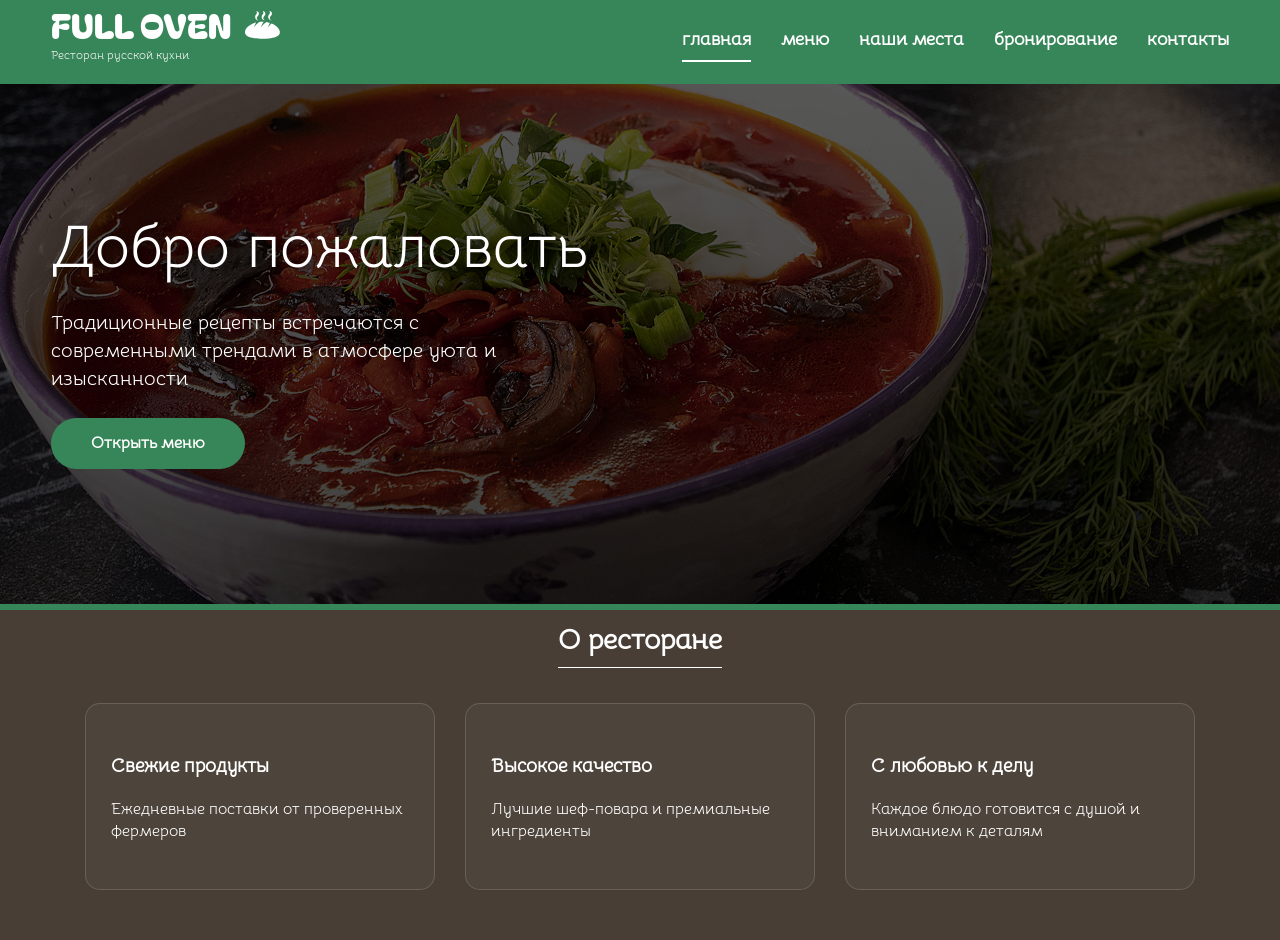
==== frontend/index.html @ 17405b3c "123" ====
<!DOCTYPE html>
<html lang="ru">
<head>
    <meta charset="UTF-8">
    <meta name="viewport" content="width=device-width, initial-scale=1.0">
    <title>Full Oven — Ресторан русской кухни</title>
    <link rel="stylesheet" href="css/style.css">
</head>
<body>

    <!-- ШАПКА (теперь фиксированная) -->
    <header class="header">
        <div class="container header-content">
            <div class="logo">
                <div class="logo-top">
                    <span class="logo-name">FULL OVEN</span>
                    <img src="images/Group.svg" alt="icon" class="logo-icon">
                </div>
                <p class="logo-sub">Ресторан русской кухни</p>
            </div>
            <nav class="nav">
                <a href="#" class="nav-link active">главная</a>
                <a href="#menu" class="nav-link">меню</a>
                <a href="#" class="nav-link">наши места</a>
                <a href="#" class="nav-link">бронирование</a>
                <a href="#" class="nav-link">контакты</a>
                <div class="nav-underline"></div>
            </nav>
        </div>
    </header>

    <!-- ПЕРВЫЙ ЭКРАН -->
    <section class="hero">
        <div class="container">
            <div class="hero-content">
                <h1>Добро пожаловать</h1>
                <p>Традиционные рецепты встречаются с современными трендами в атмосфере уюта и изысканности</p>
                <a href="#menu" class="btn">Открыть меню</a>
            </div>
        </div>
    </section>

    <!-- О РЕСТОРАНЕ (подтянут выше) -->
    <section class="about">
        <div class="container">
            <h2 class="section-title">О ресторане</h2>
            <div class="features">
                <div class="feature-card">
                    <h3>Свежие продукты</h3>
                    <p>Ежедневные поставки от проверенных фермеров</p>
                </div>
                <div class="feature-card">
                    <h3>Высокое качество</h3>
                    <p>Лучшие шеф-повара и премиальные ингредиенты</p>
                </div>
                <div class="feature-card">
                    <h3>С любовью к делу</h3>
                    <p>Каждое блюдо готовится с душой и вниманием к деталям</p>
                </div>
            </div>
        </div>
    </section>

    <script>
        const nav = document.querySelector('.nav');
        const links = document.querySelectorAll('.nav-link');
        const underline = document.querySelector('.nav-underline');

        function moveUnderline(element) {
            underline.style.left = element.offsetLeft + 'px';
            underline.style.width = element.offsetWidth + 'px';
        }

        window.addEventListener('load', () => moveUnderline(document.querySelector('.nav-link.active')));

        links.forEach(link => {
            link.addEventListener('click', () => {
                links.forEach(l => l.classList.remove('active'));
                link.classList.add('active');
                moveUnderline(link);
            });
        });
    </script>
</body>
</html>
---- frontend/css/style.css ----
/* 1. ПОДКЛЮЧЕНИЕ ШРИФТОВ */
@font-face {
    font-family: 'BagelFatOne';
    src: url('../fonts/BagelFatOne-Regular.ttf') format('truetype');
}
@font-face {
    font-family: 'Bellota';
    src: url('../fonts/Bellota-Regular.ttf') format('truetype');
}

/* 2. ПЕРЕМЕННЫЕ */
:root {
    --header-green: #378659;
    --main-bg: #483E35;
    --text-white: #ffffff;
}

/* 3. ОБЩИЕ ПРАВИЛА */
* { box-sizing: border-box; }

body {
    margin: 0;
    padding: 0;
    font-family: 'Bellota', sans-serif;
    background-color: var(--main-bg);
    color: var(--text-white);
    line-height: 1.4;
    overflow-x: hidden;
    padding-top: 70px; /* Отступ под фиксированную шапку */
}

.container {
    max-width: 1240px;
    width: 92%;
    margin: 0 auto;
}

/* 4. ФИКСИРОВАННАЯ ШАПКА */
.header {
    background-color: var(--header-green);
    padding: 8px 0;
    position: fixed;
    top: 0;
    left: 0;
    width: 100%;
    z-index: 1000;
}

.header-content {
    display: flex;
    justify-content: space-between;
    align-items: center;
}

.nav {
    display: flex;
    position: relative;
    padding-bottom: 5px;
}

.nav-link {
    color: white;
    text-decoration: none;
    margin-left: 30px;
    font-size: 18px;
    font-weight: bold;
    text-transform: lowercase;
}

.nav-underline {
    position: absolute;
    bottom: -5px;
    height: 2px;
    background: white;
    transition: all 0.4s cubic-bezier(0.4, 0, 0.2, 1);
}

.logo-name { font-family: 'BagelFatOne', cursive; font-size: 34px; line-height: 1; }
.logo-icon { width: 35px; margin-left: 10px; }
.logo-sub { font-size: 12px; margin-top: 2px; opacity: 0.9; }

/* 5. HERO (ИЗОБРАЖЕНИЕ БЕЗ НИЖНЕГО ОТСТУПА) */
.hero {
    height: 60vh; 
    min-height: 450px;
    position: relative; 
    background: linear-gradient(rgba(0,0,0,0.65), rgba(0,0,0,0.75)), 
                url('../images/borsch.jpg') center/cover no-repeat;
    display: flex;
    align-items: center;
    border-bottom: 6px solid var(--header-green);
    margin-bottom: 0; /* Гарантируем отсутствие отступа снизу */
}

.hero h1 { 
    font-size: 60px; 
    margin: 0 0 10px 0; 
    font-weight: normal;
    text-shadow: 2px 2px 8px rgba(0,0,0,0.5);
}

.hero p { 
    font-size: 20px; 
    max-width: 480px; 
    margin-bottom: 25px; 
}

.btn {
    display: inline-block;
    background: var(--header-green);
    color: white;
    padding: 14px 40px;
    text-decoration: none;
    border-radius: 40px;
    font-weight: bold;
}

/* 6. О РЕСТОРАНЕ (ПРИЖАТ К ИЗОБРАЖЕНИЮ) */
.about { 
    padding: 10px 0 50px; /* Почти убрали верхний padding (всего 10px) */
    text-align: center; 
}

.section-title { 
    font-size: 28px; 
    margin-bottom: 35px; 
    display: inline-block;
    border-bottom: 1px solid white;
    padding-bottom: 8px;
    margin-top: 0; /* Убираем возможный отступ сверху */
}

.features {
    display: flex;
    justify-content: center;
    gap: 30px;
}

.feature-card {
    flex: 0 1 350px;
    background: rgba(255, 255, 255, 0.03);
    border: 1px solid rgba(255, 255, 255, 0.15);
    border-radius: 15px;
    padding: 30px 25px;
    text-align: left;
}
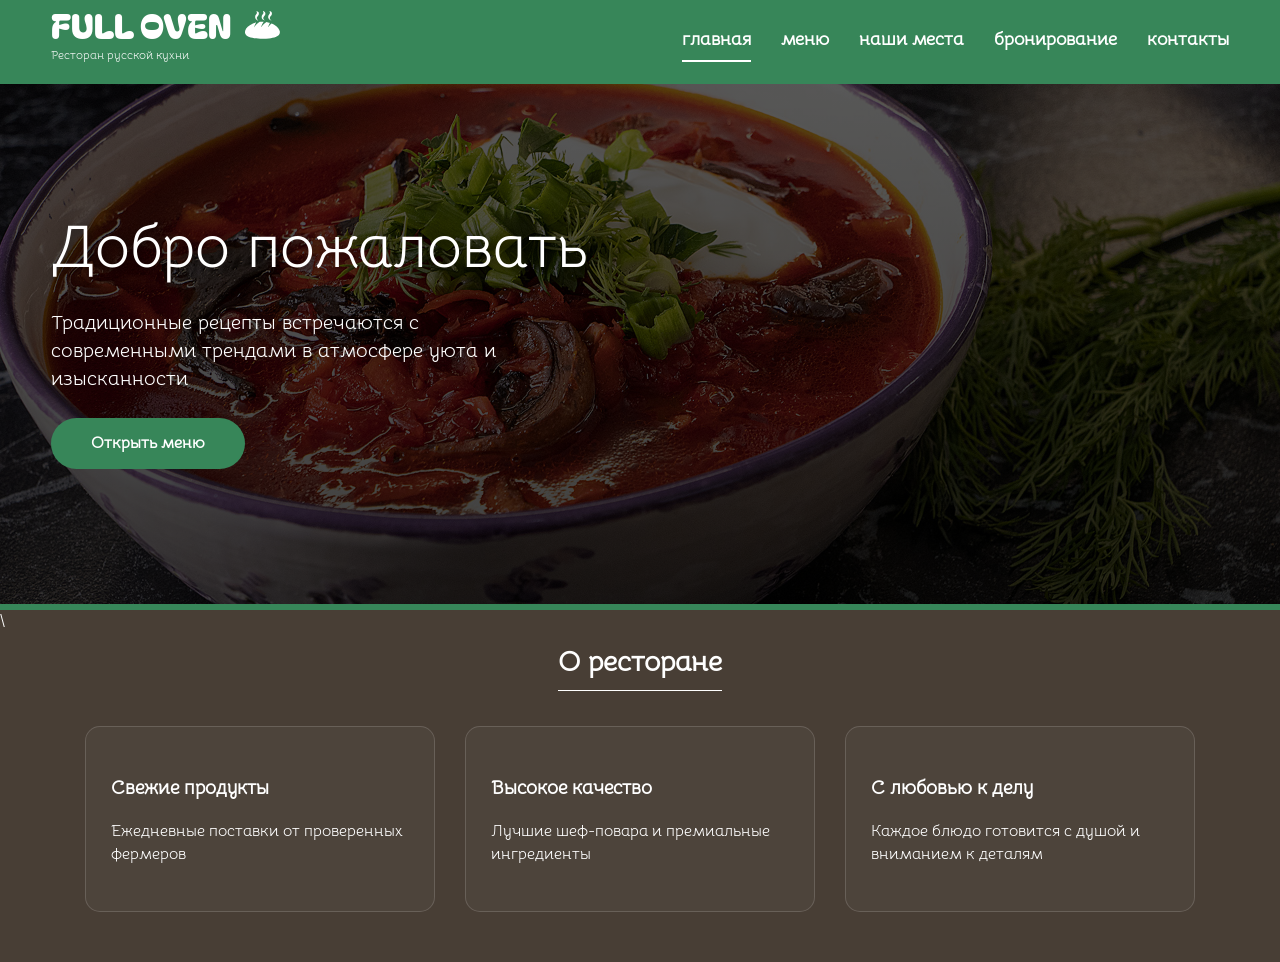
==== commit 06d5dc7a: "1234" ====
--- a/frontend/index.html
+++ b/frontend/index.html
@@ -3,12 +3,11 @@
 <head>
     <meta charset="UTF-8">
     <meta name="viewport" content="width=device-width, initial-scale=1.0">
-    <title>Full Oven — Ресторан русской кухни</title>
+    <title>FullOven</title>
     <link rel="stylesheet" href="css/style.css">
 </head>
 <body>
 
-    <!-- ШАПКА (теперь фиксированная) -->
     <header class="header">
         <div class="container header-content">
             <div class="logo">
@@ -29,7 +28,6 @@
         </div>
     </header>
 
-    <!-- ПЕРВЫЙ ЭКРАН -->
     <section class="hero">
         <div class="container">
             <div class="hero-content">
@@ -38,9 +36,8 @@
                 <a href="#menu" class="btn">Открыть меню</a>
             </div>
         </div>
-    </section>
+    </section>\
 
-    <!-- О РЕСТОРАНЕ (подтянут выше) -->
     <section class="about">
         <div class="container">
             <h2 class="section-title">О ресторане</h2>
--- a/frontend/css/style.css
+++ b/frontend/css/style.css
@@ -1,4 +1,3 @@
-/* 1. ПОДКЛЮЧЕНИЕ ШРИФТОВ */
 @font-face {
     font-family: 'BagelFatOne';
     src: url('../fonts/BagelFatOne-Regular.ttf') format('truetype');
@@ -8,14 +7,12 @@
     src: url('../fonts/Bellota-Regular.ttf') format('truetype');
 }
 
-/* 2. ПЕРЕМЕННЫЕ */
 :root {
     --header-green: #378659;
     --main-bg: #483E35;
     --text-white: #ffffff;
 }
 
-/* 3. ОБЩИЕ ПРАВИЛА */
 * { box-sizing: border-box; }
 
 body {
@@ -26,7 +23,7 @@
     color: var(--text-white);
     line-height: 1.4;
     overflow-x: hidden;
-    padding-top: 70px; /* Отступ под фиксированную шапку */
+    padding-top: 70px;
 }
 
 .container {
@@ -35,7 +32,6 @@
     margin: 0 auto;
 }
 
-/* 4. ФИКСИРОВАННАЯ ШАПКА */
 .header {
     background-color: var(--header-green);
     padding: 8px 0;
@@ -79,7 +75,6 @@
 .logo-icon { width: 35px; margin-left: 10px; }
 .logo-sub { font-size: 12px; margin-top: 2px; opacity: 0.9; }
 
-/* 5. HERO (ИЗОБРАЖЕНИЕ БЕЗ НИЖНЕГО ОТСТУПА) */
 .hero {
     height: 60vh; 
     min-height: 450px;
@@ -89,7 +84,7 @@
     display: flex;
     align-items: center;
     border-bottom: 6px solid var(--header-green);
-    margin-bottom: 0; /* Гарантируем отсутствие отступа снизу */
+    margin-bottom: 0;
 }
 
 .hero h1 { 
@@ -115,9 +110,8 @@
     font-weight: bold;
 }
 
-/* 6. О РЕСТОРАНЕ (ПРИЖАТ К ИЗОБРАЖЕНИЮ) */
 .about { 
-    padding: 10px 0 50px; /* Почти убрали верхний padding (всего 10px) */
+    padding: 10px 0 50px;
     text-align: center; 
 }
 
@@ -127,7 +121,7 @@
     display: inline-block;
     border-bottom: 1px solid white;
     padding-bottom: 8px;
-    margin-top: 0; /* Убираем возможный отступ сверху */
+    margin-top: 0;
 }
 
 .features {
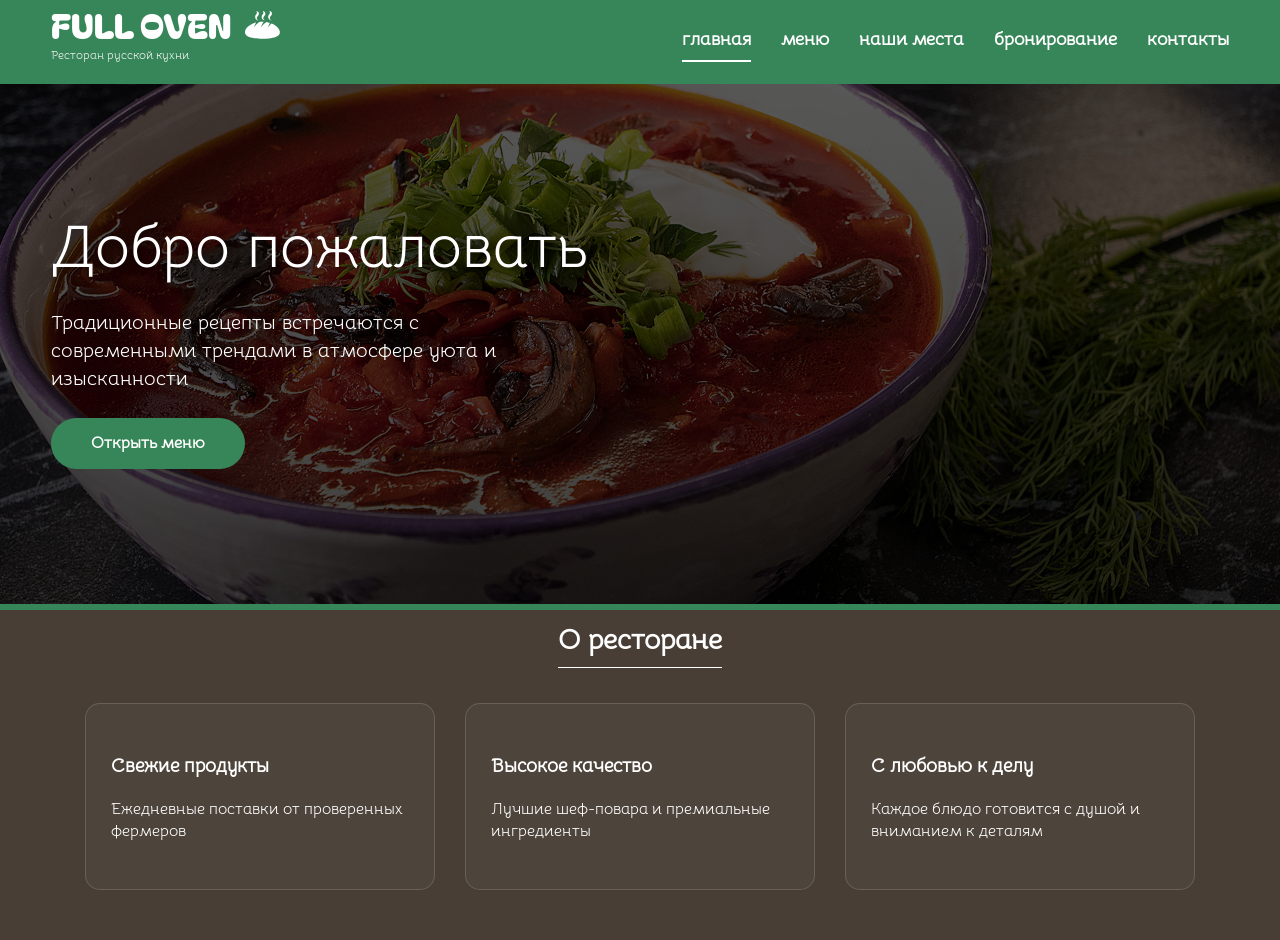
==== commit 3769dff7: "updatefrontendfiles" ====
--- a/frontend/index.html
+++ b/frontend/index.html
@@ -36,7 +36,7 @@
                 <a href="#menu" class="btn">Открыть меню</a>
             </div>
         </div>
-    </section>\
+    </section>
 
     <section class="about">
         <div class="container">
